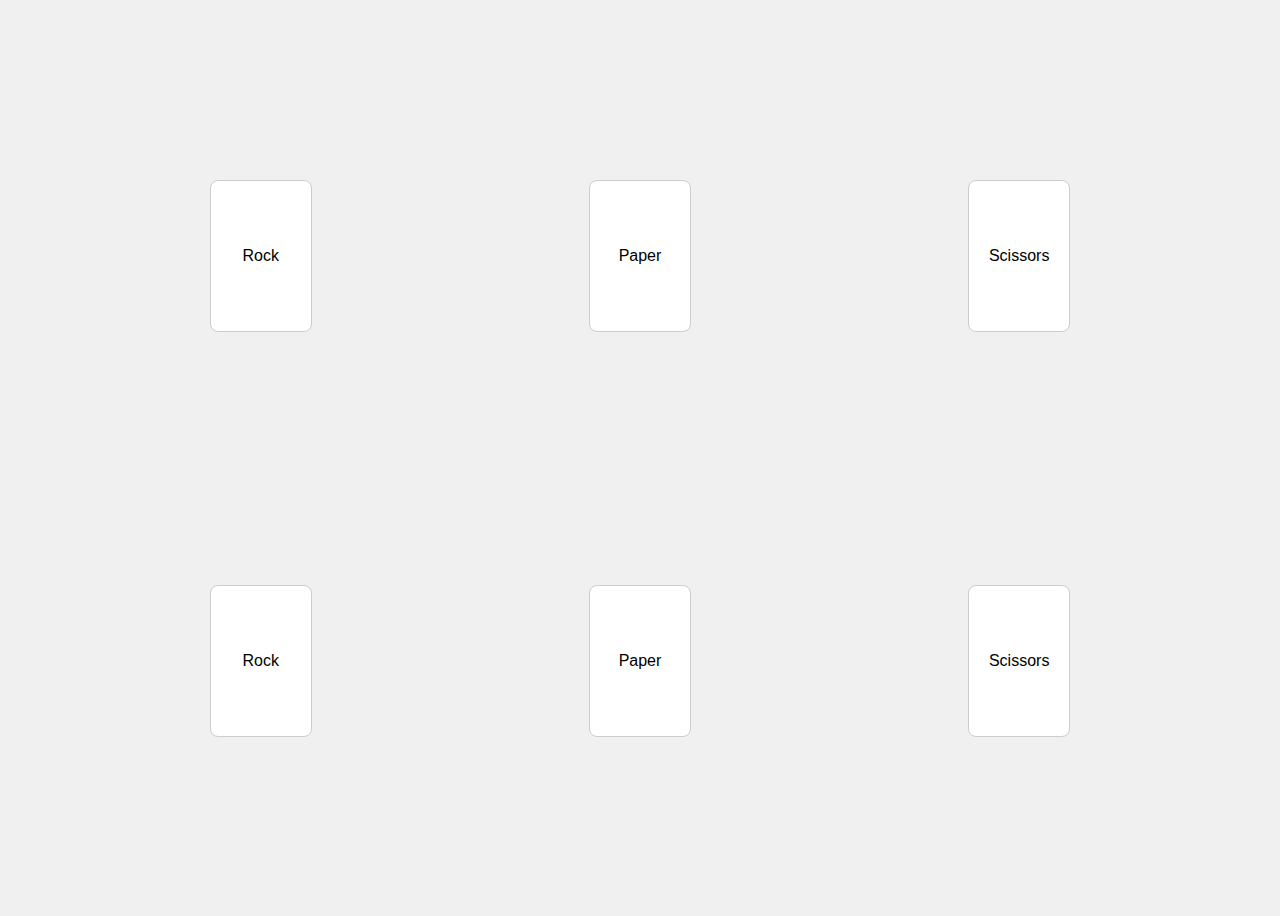
==== index.html @ 994232cb "Update and rename index.js to index.html" ====
<!DOCTYPE html>
<html lang="en">
<head>
    <meta charset="UTF-8">
    <meta name="viewport" content="width=device-width, initial-scale=1.0">
    <title>Multiplayer Stone Paper Scissors</title>
    <style>
        body {
            font-family: Arial, sans-serif;
            display: flex;
            justify-content: center;
            align-items: center;
            height: 100vh;
            background-color: #f0f0f0;
        }
        .container {
            display: flex;
            height: 90%;
            width: 90%;
            flex-direction: column;
            justify-content: space-around;
            align-items: center;
        }
        .player {
            width: 100%;
            height: 50%;
            display: flex;
            justify-content: center;
            align-items: center;
        }
        .top-player {
            justify-content: flex-start;
        }
        .bottom-player {
            justify-content: flex-end;
        }
        .card-container {
            width: 100%;
            display: flex;
            justify-content: space-around;
        }
        .card {
            width: 100px;
            height: 150px;
            background-color: #fff;
            border: 1px solid #ccc;
            border-radius: 8px;
            display: flex;
            justify-content: center;
            align-items: center;
            cursor: pointer;
        }
        .result {
            font-size: 24px;
            font-weight: bold;
            text-align: center;
        }
        .score {
            font-size: 36px;
            font-weight: bold;
            text-align: center;
        }
    </style>
</head>
<body>
    <div class="container">
    <div class="result" id="result1"></div>
        <div class="player top-player" id="player1">
            <div class="card-container">
                <div class="card" onclick="selectCard('rock', 'player1')">Rock</div>
                <div class="card" onclick="selectCard('paper', 'player1')">Paper</div>
                <div class="card" onclick="selectCard('scissors', 'player1')">Scissors</div>
            </div>
        </div>
        
        <div class="score" id="score"></div>
     
        <div class="player bottom-player" id="player2">
            <div class="card-container">
                <div class="card" onclick="selectCard('rock', 'player2')">Rock</div>
                <div class="card" onclick="selectCard('paper', 'player2')">Paper</div>
                <div class="card" onclick="selectCard('scissors', 'player2')">Scissors</div>
            </div>
        </div>
           <div class="result" id="result2"></div>
    </div>

    <script>
        let player1Selection = null;
        let player2Selection = null;
        let round = 1;
        let player1Score = 0;
        let player2Score = 0;

        function selectCard(card, player) {
            if (player === 'player1') {
                player1Selection = card;
                document.getElementById('result1').innerText = card;
            } else if (player === 'player2') {
                player2Selection = card;
                document.getElementById('result2').innerText = card;
            }

            if (player1Selection && player2Selection) {
                determineWinner();
            }
        }

        function determineWinner() {
            let result = '';
            if (player1Selection === player2Selection) {
                result = 'It\'s a tie!';
            } else if (
                (player1Selection === 'rock' && player2Selection === 'scissors') ||
                (player1Selection === 'paper' && player2Selection === 'rock') ||
                (player1Selection === 'scissors' && player2Selection === 'paper')
            ) {
                result = 'Player 1 wins!';
                player1Score++;
            } else {
                result = 'Player 2 wins!';
                player2Score++;
            }

            document.getElementById('result1').innerText = result;
            document.getElementById('result2').innerText = result;

            // Display round score
            document.getElementById('score').innerText = 'Round ' + round + '\n' + ' Score: ' + player1Score + ' - ' + player2Score;

            // Reset selections
            player1Selection = null;
            player2Selection = null;

            // Move to the next round or end the game
            round++;
            if (round > 6) {
                endGame();
            }
        }

        function endGame() {
            // Display final winner
            let finalResult = '';
            if (player1Score === player2Score) {
                finalResult = 'It\'s a tie!';
            } else if (player1Score > player2Score) {
                finalResult = 'Player 1 wins!';
            } else {
                finalResult = 'Player 2 wins!';
            }
            document.getElementById('result1').innerText = finalResult;
            document.getElementById('result2').innerText = finalResult;

            // Disable card selection
            let cards = document.querySelectorAll('.card');
            cards.forEach(card => {
                card.style.pointerEvents = 'none';
            });
        }
    </script>
</body>
</html>
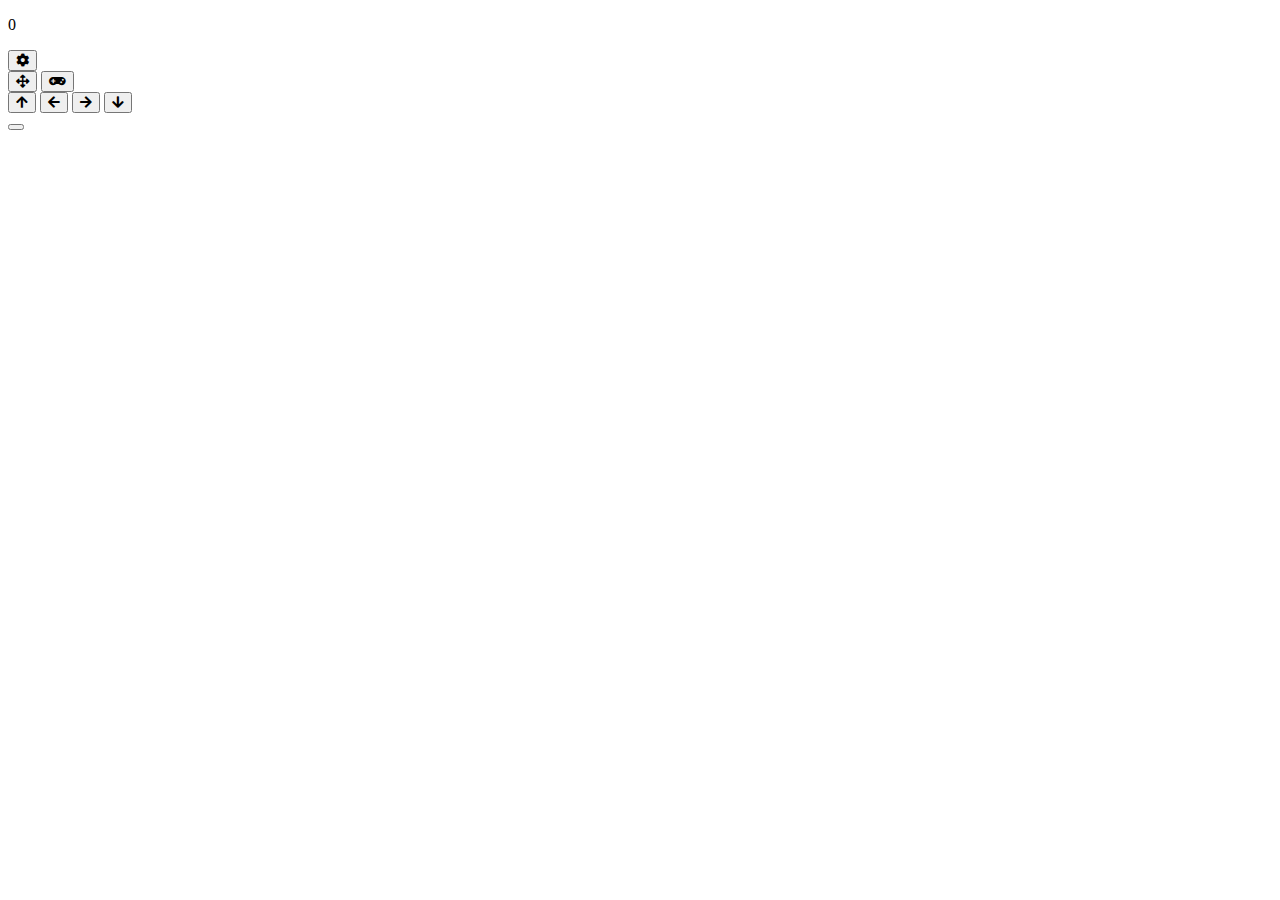
==== commit 5d391cc9: "Update index.html" ====
--- a/index.html
+++ b/index.html
@@ -1,163 +1,54 @@
 <!DOCTYPE html>
 <html lang="en">
 <head>
-    <meta charset="UTF-8">
-    <meta name="viewport" content="width=device-width, initial-scale=1.0">
-    <title>Multiplayer Stone Paper Scissors</title>
-    <style>
-        body {
-            font-family: Arial, sans-serif;
-            display: flex;
-            justify-content: center;
-            align-items: center;
-            height: 100vh;
-            background-color: #f0f0f0;
-        }
-        .container {
-            display: flex;
-            height: 90%;
-            width: 90%;
-            flex-direction: column;
-            justify-content: space-around;
-            align-items: center;
-        }
-        .player {
-            width: 100%;
-            height: 50%;
-            display: flex;
-            justify-content: center;
-            align-items: center;
-        }
-        .top-player {
-            justify-content: flex-start;
-        }
-        .bottom-player {
-            justify-content: flex-end;
-        }
-        .card-container {
-            width: 100%;
-            display: flex;
-            justify-content: space-around;
-        }
-        .card {
-            width: 100px;
-            height: 150px;
-            background-color: #fff;
-            border: 1px solid #ccc;
-            border-radius: 8px;
-            display: flex;
-            justify-content: center;
-            align-items: center;
-            cursor: pointer;
-        }
-        .result {
-            font-size: 24px;
-            font-weight: bold;
-            text-align: center;
-        }
-        .score {
-            font-size: 36px;
-            font-weight: bold;
-            text-align: center;
-        }
-    </style>
+<meta charset="utf-8"/>
+<meta content="width=device-width, initial-scale=1.0" name="viewport"/>
+<link href="https://fonts.googleapis.com/css2?family=Orbitron:wght@700&amp;display=swap" rel="stylesheet"/>
+<link href="https://cdnjs.cloudflare.com/ajax/libs/font-awesome/5.15.4/css/all.min.css" rel="stylesheet"/>
+<title>Snake Game</title>
 </head>
 <body>
-    <div class="container">
-    <div class="result" id="result1"></div>
-        <div class="player top-player" id="player1">
-            <div class="card-container">
-                <div class="card" onclick="selectCard('rock', 'player1')">Rock</div>
-                <div class="card" onclick="selectCard('paper', 'player1')">Paper</div>
-                <div class="card" onclick="selectCard('scissors', 'player1')">Scissors</div>
-            </div>
-        </div>
-        
-        <div class="score" id="score"></div>
-     
-        <div class="player bottom-player" id="player2">
-            <div class="card-container">
-                <div class="card" onclick="selectCard('rock', 'player2')">Rock</div>
-                <div class="card" onclick="selectCard('paper', 'player2')">Paper</div>
-                <div class="card" onclick="selectCard('scissors', 'player2')">Scissors</div>
-            </div>
-        </div>
-           <div class="result" id="result2"></div>
-    </div>
-
-    <script>
-        let player1Selection = null;
-        let player2Selection = null;
-        let round = 1;
-        let player1Score = 0;
-        let player2Score = 0;
-
-        function selectCard(card, player) {
-            if (player === 'player1') {
-                player1Selection = card;
-                document.getElementById('result1').innerText = card;
-            } else if (player === 'player2') {
-                player2Selection = card;
-                document.getElementById('result2').innerText = card;
-            }
-
-            if (player1Selection && player2Selection) {
-                determineWinner();
-            }
-        }
-
-        function determineWinner() {
-            let result = '';
-            if (player1Selection === player2Selection) {
-                result = 'It\'s a tie!';
-            } else if (
-                (player1Selection === 'rock' && player2Selection === 'scissors') ||
-                (player1Selection === 'paper' && player2Selection === 'rock') ||
-                (player1Selection === 'scissors' && player2Selection === 'paper')
-            ) {
-                result = 'Player 1 wins!';
-                player1Score++;
-            } else {
-                result = 'Player 2 wins!';
-                player2Score++;
-            }
-
-            document.getElementById('result1').innerText = result;
-            document.getElementById('result2').innerText = result;
-
-            // Display round score
-            document.getElementById('score').innerText = 'Round ' + round + '\n' + ' Score: ' + player1Score + ' - ' + player2Score;
-
-            // Reset selections
-            player1Selection = null;
-            player2Selection = null;
-
-            // Move to the next round or end the game
-            round++;
-            if (round > 6) {
-                endGame();
-            }
-        }
-
-        function endGame() {
-            // Display final winner
-            let finalResult = '';
-            if (player1Score === player2Score) {
-                finalResult = 'It\'s a tie!';
-            } else if (player1Score > player2Score) {
-                finalResult = 'Player 1 wins!';
-            } else {
-                finalResult = 'Player 2 wins!';
-            }
-            document.getElementById('result1').innerText = finalResult;
-            document.getElementById('result2').innerText = finalResult;
-
-            // Disable card selection
-            let cards = document.querySelectorAll('.card');
-            cards.forEach(card => {
-                card.style.pointerEvents = 'none';
-            });
-        }
-    </script>
+<p id="score">0</p>
+<div id="game-container">
+<div class="snake" id="snake"></div>
+</div>
+<div id="control-place">
+<button id="mainBtn">
+<i class="fas fa-cog"></i> <!-- Settings icon -->
+</button>
+<button id="pause-btn" style="display: none;">
+<i class="fas fa-pause"></i> <!-- Pause icon -->
+</button>
+<div id="tableDrawer">
+<button class="drawerBtn" id="arrowBtn">
+<i class="fas fa-arrows-alt"></i> <!-- Four directional arrows icon -->
+</button>
+<button class="drawerBtn" id="joystickBtn">
+<i class="fas fa-gamepad"></i> <!-- Joystick icon -->
+</button>
+</div>
+<div class="control-container" id="controls">
+<!-- Controls will be inserted here dynamically -->
+<div id="arrowControls">
+<button class="arrow-btn" id="upArrow">
+<i class="fas fa-arrow-up"></i>
+</button>
+<button class="arrow-btn" id="leftArrow">
+<i class="fas fa-arrow-left"></i>
+</button>
+<button class="arrow-btn" id="rightArrow">
+<i class="fas fa-arrow-right"></i>
+</button>
+<button class="arrow-btn" id="downArrow">
+<i class="fas fa-arrow-down"></i>
+</button>
+</div>
+<div class="joystick" id="joystick">
+<div class="joystick-inner" id="joystickInner">
+<button class="joystick-ball" id="joystickBall"></button>
+</div>
+</div>
+</div>
+</div>
 </body>
 </html>
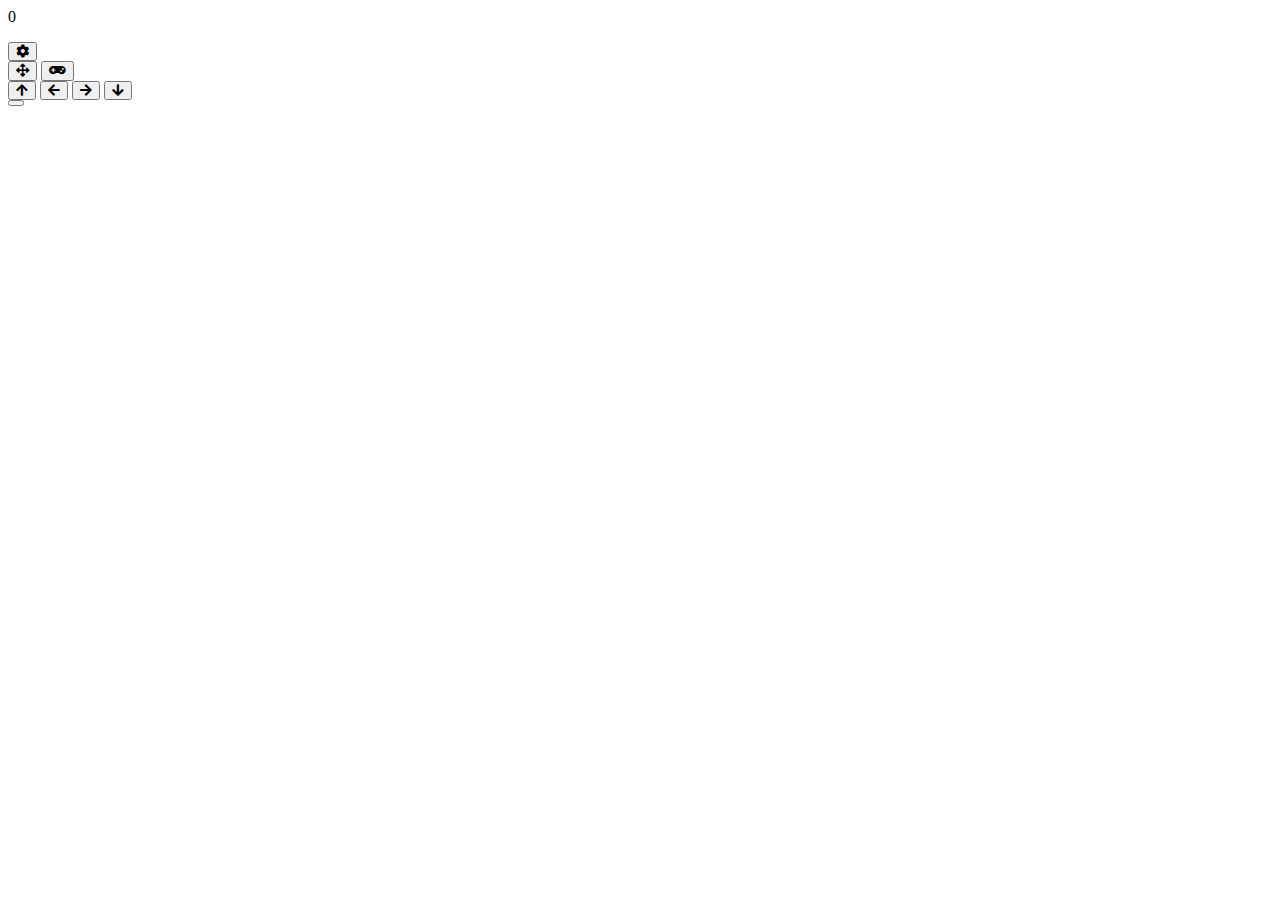
==== commit 4bc72df2: "Update index.html" ====
--- a/index.html
+++ b/index.html
@@ -1,54 +1,61 @@
+<meta name='viewport' content='width=device-width, initial-scale=1' />
 <!DOCTYPE html>
 <html lang="en">
+
 <head>
-<meta charset="utf-8"/>
-<meta content="width=device-width, initial-scale=1.0" name="viewport"/>
-<link href="https://fonts.googleapis.com/css2?family=Orbitron:wght@700&amp;display=swap" rel="stylesheet"/>
-<link href="https://cdnjs.cloudflare.com/ajax/libs/font-awesome/5.15.4/css/all.min.css" rel="stylesheet"/>
-<title>Snake Game</title>
+    <meta charset="utf-8" />
+    <meta content="width=device-width, initial-scale=1.0" name="viewport" />
+    <link href="https://fonts.googleapis.com/css2?family=Orbitron:wght@700&amp;display=swap" rel="stylesheet" />
+    <link href="https://cdnjs.cloudflare.com/ajax/libs/font-awesome/5.15.4/css/all.min.css" rel="stylesheet" />
+    <link rel="stylesheet" href="style.css">
+    <title>Snake Game</title>
 </head>
+
 <body>
-<p id="score">0</p>
-<div id="game-container">
-<div class="snake" id="snake"></div>
-</div>
-<div id="control-place">
-<button id="mainBtn">
-<i class="fas fa-cog"></i> <!-- Settings icon -->
-</button>
-<button id="pause-btn" style="display: none;">
-<i class="fas fa-pause"></i> <!-- Pause icon -->
-</button>
-<div id="tableDrawer">
-<button class="drawerBtn" id="arrowBtn">
-<i class="fas fa-arrows-alt"></i> <!-- Four directional arrows icon -->
-</button>
-<button class="drawerBtn" id="joystickBtn">
-<i class="fas fa-gamepad"></i> <!-- Joystick icon -->
-</button>
-</div>
-<div class="control-container" id="controls">
-<!-- Controls will be inserted here dynamically -->
-<div id="arrowControls">
-<button class="arrow-btn" id="upArrow">
-<i class="fas fa-arrow-up"></i>
-</button>
-<button class="arrow-btn" id="leftArrow">
-<i class="fas fa-arrow-left"></i>
-</button>
-<button class="arrow-btn" id="rightArrow">
-<i class="fas fa-arrow-right"></i>
-</button>
-<button class="arrow-btn" id="downArrow">
-<i class="fas fa-arrow-down"></i>
-</button>
-</div>
-<div class="joystick" id="joystick">
-<div class="joystick-inner" id="joystickInner">
-<button class="joystick-ball" id="joystickBall"></button>
-</div>
-</div>
-</div>
-</div>
+    <p id="score">0</p>
+    <div id="game-container">
+        <div class="snake" id="snake"></div>
+    </div>
+    <div id="button-place">
+        <button id="mainBtn">
+            <i class="fas fa-cog"></i> <!-- Settings icon -->
+        </button>
+        <button id="pause-btn" style="display: none;">
+            <i class="fas fa-pause"></i> <!-- Pause icon -->
+        </button>
+        <div id="tableDrawer">
+            <button class="drawerBtn" id="arrowBtn">
+                <i class="fas fa-arrows-alt"></i> <!-- Four directional arrows icon -->
+            </button>
+            <button class="drawerBtn" id="joystickBtn">
+                <i class="fas fa-gamepad"></i> <!-- Joystick icon -->
+            </button>
+        </div>
+    </div>
+    <div id="control-place">
+        <!-- Controls will be inserted here dynamically -->
+        <div id="arrowControls">
+            <button class="arrow-btn" id="upArrow">
+                <i class="fas fa-arrow-up"></i>
+            </button>
+            <button class="arrow-btn" id="leftArrow">
+                <i class="fas fa-arrow-left"></i>
+            </button>
+            <button class="arrow-btn" id="rightArrow">
+                <i class="fas fa-arrow-right"></i>
+            </button>
+            <button class="arrow-btn" id="downArrow">
+                <i class="fas fa-arrow-down"></i>
+            </button>
+        </div>
+        <div class="joystick" id="joystick">
+            <div class="joystick-inner" id="joystickInner">
+                <button class="joystick-ball" id="joystickBall"></button>
+            </div>
+        </div>
+    </div>
+
 </body>
+<script src="script.js"></script>
+
 </html>
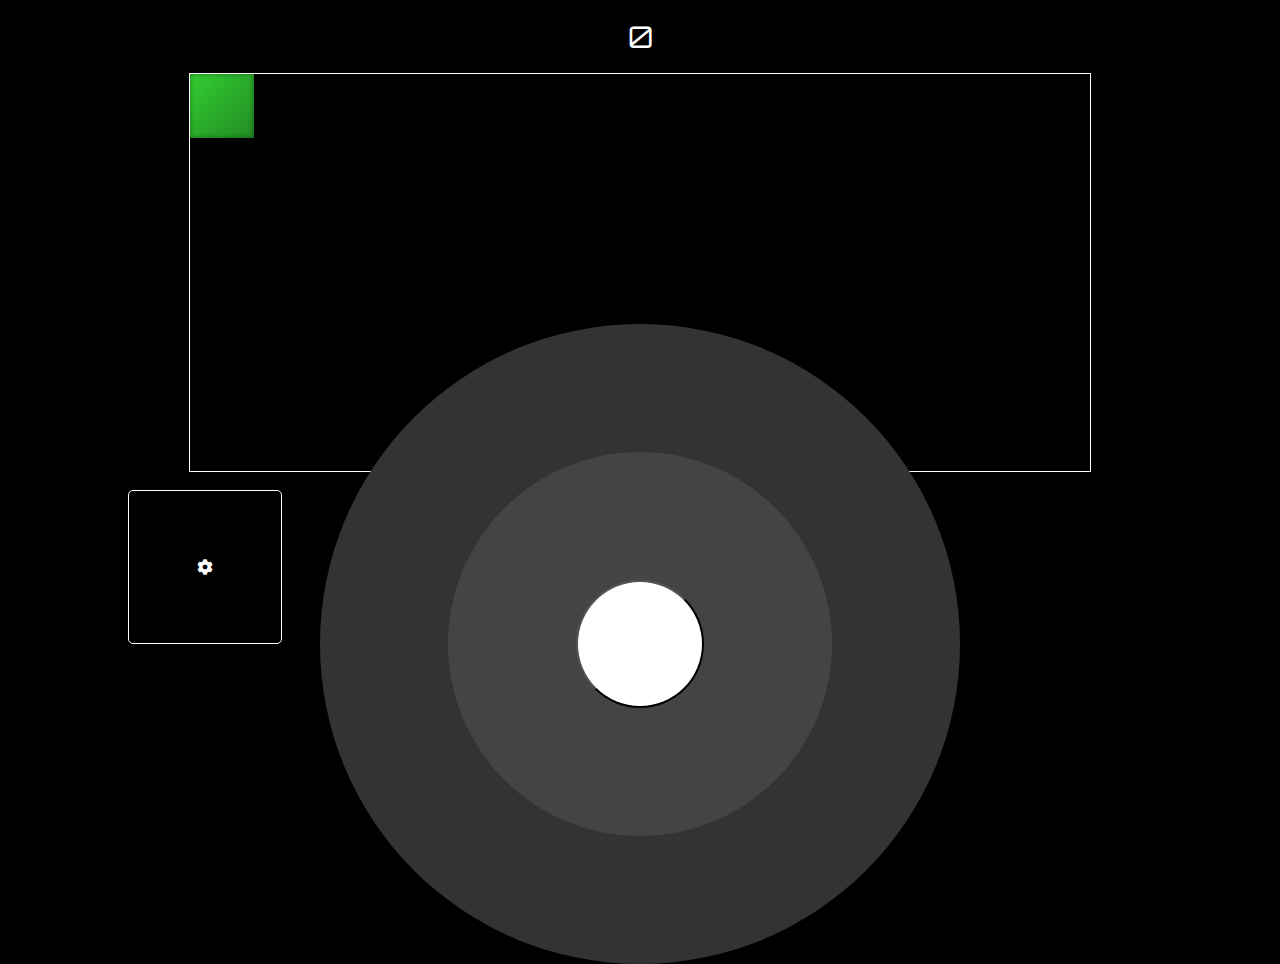
==== commit e572db45: "Add files via upload" ====
--- a/index.html
+++ b/index.html
@@ -54,8 +54,23 @@
             </div>
         </div>
     </div>
+    <div id="game-over-modal" class="modal">
+        <div class="modal-content">
+            <h2>Game Over!</h2>
+            <div id="snake-dead-container">
+                <div id="dead-snake"></div>
+                <div id="stars">
+                    <div class="star"></div>
+                    <div class="star"></div>
+                    <div class="star"></div>
+                </div>
+            </div>
+            <p>Your score: <span id="final-score"></span></p>
+            <button id="restart-btn" onclick="restartGame()">Restart</button>
+        </div>
+    </div>
 
 </body>
 <script src="script.js"></script>
 
-</html>
+</html>--- a/style.css
+++ b/style.css
@@ -0,0 +1,505 @@
+body {
+  height: 100vh;
+  margin: 0;
+  display: flex;
+  flex-direction: column;
+  align-items: center;
+  justify-content: center;
+  font-family: Arial, sans-serif;
+  background-color: black;
+  overflow: hidden;
+  position: relative;
+  background-image: url('./body.jpg');
+  background-size: cover;
+  background-position: center;
+}
+
+#game-container {
+  position: relative;
+  width: 80vw;
+  height: 80vw;
+  max-width: 100vh;
+  max-height: 100vh;
+  border-radius: 0px;
+  border: 0.5px solid white;
+  overflow: hidden;
+  margin: 0 auto;
+  background-color: black;
+  background-image: url('game-container.jpg');
+  background-size: cover;
+  background-position: center;
+}
+
+.snake-head {
+  background: linear-gradient(135deg, #2e8b57, #006400);
+  /* Deeper green with more natural gradient */
+  border-radius: 50%;
+  /* Keep it round */
+  width: 5vw;
+  /* Fixed size */
+  height: 5vw;
+  /* Fixed size */
+  position: absolute;
+  top: 0;
+  left: 0;
+  box-shadow: 0px 0px 5px rgba(0, 0, 0, 0.7), inset 0px 0px 3px rgba(0, 0, 0, 0.5);
+  /* Enhanced shadow for depth */
+  border-radius: 30%;
+  background-image: radial-gradient(circle, rgba(0, 0, 0, 0.5) 25%, rgba(0, 0, 0, 0) 60%);
+  /* Darker center for depth */
+}
+
+.snake-head:before {
+  content: '';
+  position: absolute;
+  top: 4px;
+  /* Adjusted for positioning */
+  left: 5px;
+  /* Adjusted for positioning */
+  width: 5px;
+  /* Smaller eye for 20px head */
+  height: 5px;
+  /* Smaller eye for 20px head */
+  background-color: white;
+  border-radius: 50%;
+  /* Mimicking an eye */
+  box-shadow: 1px 1px 3px rgba(0, 0, 0, 0.4);
+  /* Smaller shadow */
+}
+
+.snake-head:after {
+  content: '';
+  position: absolute;
+  top: 4px;
+  /* Adjusted for positioning */
+  left: 7px;
+  /* Adjusted for positioning */
+  width: 3px;
+  /* Smaller pupil for 20px head */
+  height: 3px;
+  /* Smaller pupil for 20px head */
+  background-color: black;
+  border-radius: 50%;
+  /* Small pupil */
+}
+
+.snake {
+  background: linear-gradient(135deg, #32CD32, #228B22);
+  /* Gradient for the body (snake green) */
+  width: 5vw;
+  height: 5vw;
+  position: absolute;
+  box-shadow: inset 0px 0px 5px rgba(0, 0, 0, 0.4);
+  /* Adding depth */
+}
+
+.snake.transparent {
+  opacity: 0.5;
+}
+
+.snake-tail {
+  background: linear-gradient(135deg, #228B22, #006400);
+  /* Gradient for the tail (darker green) */
+  width: 5vw;
+  height: 5vw;
+  position: absolute;
+  clip-path: polygon(0% 0%, 100% 50%, 0% 100%);
+  /* Slightly tapered tail */
+  transform-origin: center;
+  border-radius: 3px;
+}
+
+.food {
+  width: 5vw;
+  height: 5vw;
+  position: absolute;
+  border-radius: 50%;
+  background-color: red;
+}
+
+.heart-food {
+  width: 5vw;
+  height: 5vw;
+  position: absolute;
+  clip-path: polygon(50% 0%, 0% 35%, 50% 100%, 100% 35%);
+  background-color: blue;
+}
+
+#score {
+  font-size: 30px;
+  color: #fff;
+  font-family: 'Orbitron', sans-serif;
+  margin-bottom: 2vh;
+  margin-top: 2vh;
+}
+
+
+.blink-border {
+  animation: blinkBorder 1s linear 0s infinite;
+}
+
+#button-place {
+  display: flex;
+  justify-content: space-between;
+  /* Space between buttons */
+  align-items: center;
+  /* Center vertically */
+  position: relative;
+  width: 80vw;
+  /* Adjust width as needed */
+  height: auto;
+  /* Adjust height as needed */
+  margin-top: 2vh;
+  padding: 0 20px;
+  /* Add padding for spacing inside the container */
+}
+
+#mainBtn {
+  width: 12vw;
+  height: 12vw;
+  background-color: black;
+  color: white;
+  border: 0.5px solid white;
+  border-radius: 5px;
+  font-size: 16px;
+  cursor: pointer;
+  display: flex;
+  justify-content: center;
+  align-items: center;
+}
+
+#pause-btn {
+  width: 12vw;
+  height: 12vw;
+  background-color: black;
+  color: white;
+  border: 0.5px solid white;
+  border-radius: 5px;
+  font-size: 16px;
+  cursor: pointer;
+  display: flex;
+  justify-content: center;
+  align-items: center;
+  pointer-events: auto;
+  z-index: 10;
+}
+
+
+#pause-btn:hover {
+  background-color: #555555;
+}
+
+@keyframes blinkBorder {
+  0% {
+    border-color: white;
+  }
+
+  50% {
+    border-color: red;
+    /* Color of the border when it blinks */
+  }
+
+  100% {
+    border-color: white;
+  }
+}
+
+#mainBtn i {
+  transition: transform 0.5s ease;
+  /* Add smooth rotation effect */
+}
+
+.rotate-icon {
+  transform: rotate(90deg);
+  /* Rotate the icon */
+}
+
+#tableDrawer {
+  position: absolute;
+  top: 0;
+  left: 17vw;
+  /* Positioned relative to the Main button */
+  height: 12vw;
+  width: 0px;
+  /* Initially closed */
+  display: flex;
+  background-color: #f4f4f4;
+  border-radius: 5px;
+  overflow: hidden;
+  /* Hide overflowing elements when closed */
+  transition: width 0.5s ease-in-out;
+  /* Smooth opening/closing */
+  z-index: 1;
+}
+
+.drawerBtn {
+  flex: 1;
+  width: 12vw;
+  background-color: black;
+  color: white;
+  border: none;
+  font-size: 14px;
+  cursor: pointer;
+  text-align: center;
+  border: 0.5px solid white;
+  display: flex;
+  justify-content: center;
+  align-items: center;
+}
+
+#control-place {
+  display: flex;
+  justify-content: center;
+  align-items: center;
+  width: 100%;
+  height: auto;
+  flex-grow: 1;
+  position: relative;
+  margin-bottom: 20vw;
+}
+
+#joystick {
+  width: 50vw;
+  height: 50vw;
+  background-color: #333;
+  border-radius: 50%;
+  position: absolute;
+  left: 50%;
+  transform: translateX(-50%);
+  /* Center horizontally */
+  box-shadow: 0 4px 10px rgba(0, 0, 0, 0.2);
+  display: flex;
+  justify-content: center;
+  align-items: center;
+}
+
+.joystick-inner {
+  width: 30vw;
+  height: 30vw;
+  background-color: #444;
+  border-radius: 50%;
+  position: absolute;
+  display: flex;
+  justify-content: center;
+  align-items: center;
+  cursor: pointer;
+}
+
+.joystick-ball {
+  width: 10vw;
+  height: 10vw;
+  background-color: #fff;
+  border-radius: 50%;
+  position: absolute;
+  transition: all 0.1s ease;
+  display: flex;
+  justify-content: center;
+  align-items: center;
+}
+
+#arrowControls {
+  display: grid;
+  grid-template-columns: repeat(3, 24vw);
+  /* Keep the grid layout */
+  grid-template-rows: 24vw 24vw 24vw;
+  /* Keep the grid layout */
+  justify-items: center;
+  align-items: center;
+  position: absolute;
+  left: 50%;
+  transform: translateX(-50%);
+  /* Center horizontally */
+}
+
+#arrowControls button {
+  font-size: 24px;
+  width: 20vw;
+  height: 20vw;
+  background-color: black;
+  color: white;
+  border: 0.5px solid white;
+  border-radius: 5px;
+  cursor: pointer;
+  display: flex;
+  justify-content: center;
+  align-items: center;
+}
+
+.arrow-btn i {
+  font-size: 28px;
+  /* Adjust size of icons */
+}
+
+#upArrow {
+  grid-row: 1;
+  grid-column: 2;
+}
+
+#downArrow {
+  grid-row: 3;
+  grid-column: 2;
+}
+
+#leftArrow {
+  grid-row: 2;
+  grid-column: 1;
+}
+
+#rightArrow {
+  grid-row: 2;
+  grid-column: 3;
+}
+
+/* Style the modal */
+.modal {
+  display: none;
+  position: fixed;
+  z-index: 1;
+  left: 0;
+  top: 0;
+  width: 100%;
+  height: 100%;
+  background-color: rgba(0, 0, 0, 0.5);
+  justify-content: center;
+  align-items: center;
+  text-align: center;
+}
+
+.modal-content {
+  background-color: #fff;
+  padding: 20px;
+  border-radius: 8px;
+  box-shadow: 0 4px 8px rgba(0, 0, 0, 0.1);
+  max-width: 400px;
+  width: 90%;
+  margin: auto;
+  display: flex;
+  flex-direction: column;
+  justify-content: center;
+  align-items: center;
+}
+
+/* Game over modal text */
+.modal h2 {
+  color: #f44336;
+  font-family: 'Arial', sans-serif;
+  font-size: 32px;
+  margin-bottom: 20px;
+}
+
+.modal p {
+  font-size: 18px;
+  margin: 20px 0;
+  color: #333;
+  font-family: 'Arial', sans-serif;
+}
+
+.modal button {
+  background-color: #4CAF50;
+  color: white;
+  border: none;
+  padding: 10px 20px;
+  font-size: 16px;
+  cursor: pointer;
+  border-radius: 5px;
+  transition: background-color 0.3s;
+}
+
+.modal button:hover {
+  background-color: #45a049;
+}
+
+/* Dead snake container */
+#snake-dead-container {
+  position: relative;
+  margin-bottom: 20px;
+  display: flex;
+  flex-direction: column;
+  justify-content: center;
+  align-items: center;
+}
+
+/* Dead snake body */
+#dead-snake {
+  width: 120px;
+  height: 30px;
+  background-color: #4CAF50;
+  /* Snake body color */
+  border-radius: 5px;
+  margin: 0 auto;
+  position: relative;
+  transform: rotate(10deg);
+  /* Rotate to give it a limp appearance */
+  box-shadow: 2px 2px 10px rgba(0, 0, 0, 0.2);
+  /* Add shadow for depth */
+}
+
+/* Snake head */
+#dead-snake:before {
+  content: '';
+  width: 40px;
+  height: 40px;
+  background-color: #4CAF50;
+  /* Snake head color */
+  border-radius: 50%;
+  position: absolute;
+  top: -20px;
+  left: 40px;
+  box-shadow: 0 0 8px rgba(0, 0, 0, 0.3);
+  /* Add shadow to head */
+  transform: rotate(45deg);
+  /* Tilt the head to add a "died" look */
+}
+
+/* Stars floating above the snake */
+#stars {
+  position: absolute;
+  top: -30px;
+  /* Position stars above the snake */
+  left: 50%;
+  transform: translateX(-50%);
+  display: flex;
+  justify-content: space-evenly;
+  width: 100%;
+}
+
+.star {
+  width: 10px;
+  height: 10px;
+  background-color: #FFEB3B;
+  /* Yellow star color */
+  border-radius: 50%;
+  animation: star-animation 1.5s infinite;
+  opacity: 0.7;
+  /* Slightly faded for a softer look */
+}
+
+.star:nth-child(1) {
+  animation-delay: 0s;
+}
+
+.star:nth-child(2) {
+  animation-delay: 0.2s;
+}
+
+.star:nth-child(3) {
+  animation-delay: 0.4s;
+}
+
+/* Star animation (floating up and down) */
+@keyframes star-animation {
+  0% {
+    transform: translateY(0) scale(1);
+    opacity: 1;
+  }
+
+  50% {
+    transform: translateY(-10px) scale(1.2);
+    opacity: 0.6;
+  }
+
+  100% {
+    transform: translateY(0) scale(1);
+    opacity: 1;
+  }
+}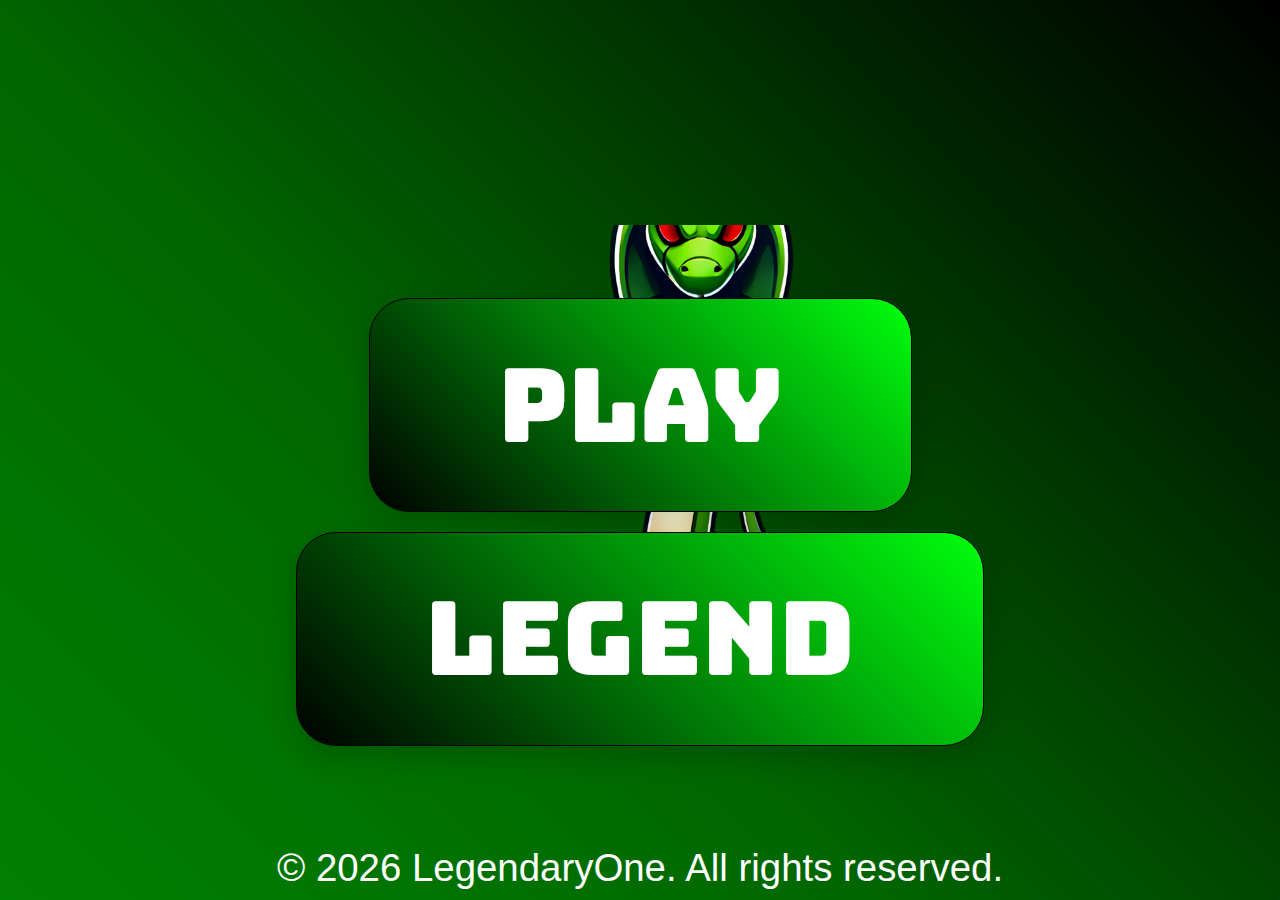
==== commit 74905e2f: "Add files via upload" ====
--- a/index.html
+++ b/index.html
@@ -1,76 +1,186 @@
-<meta name='viewport' content='width=device-width, initial-scale=1' />
 <!DOCTYPE html>
 <html lang="en">
 
 <head>
-    <meta charset="utf-8" />
-    <meta content="width=device-width, initial-scale=1.0" name="viewport" />
-    <link href="https://fonts.googleapis.com/css2?family=Orbitron:wght@700&amp;display=swap" rel="stylesheet" />
-    <link href="https://cdnjs.cloudflare.com/ajax/libs/font-awesome/5.15.4/css/all.min.css" rel="stylesheet" />
-    <link rel="stylesheet" href="style.css">
-    <title>Snake Game</title>
+    <meta charset="UTF-8">
+    <meta name="viewport" content="width=device-width, initial-scale=1.0">
+    <title>Main Menu with Snake Effect</title>
+    <link href="https://fonts.googleapis.com/css2?family=Bungee&display=swap" rel="stylesheet">
+
+    <style>
+        /* General reset */
+        * {
+            margin: 0;
+            padding: 0;
+            box-sizing: border-box;
+        }
+
+        body {
+            background: linear-gradient(45deg, rgba(0, 128, 0, 1) 0%, rgba(0, 102, 0, 1) 40%, rgba(0, 51, 0, 1) 70%, rgba(0, 0, 0, 1) 100%);
+            display: flex;
+            justify-content: center;
+            align-items: center;
+            height: 100vh;
+            overflow: hidden;
+            flex-direction: column;
+            position: relative;
+        }
+
+        /* Main menu container */
+        #main-menu {
+            display: flex;
+            flex-direction: column;
+            align-items: center;
+            position: relative;
+            z-index: 1;
+            top: 8%;
+        }
+
+        /* Image behind the buttons */
+        #background-image {
+            position: absolute;
+            height: 50%;
+            width: 50%;
+            margin-left: 12%;
+            background-image: url('snake.png');
+            background-size: cover;
+            background-position: center;
+            z-index: -1;
+        }
+
+        /* Menu buttons */
+        #main-menu button {
+            font-family: 'Bungee', sans-serif;
+            background: linear-gradient(45deg, #000000, #00ff0d);
+            color: white;
+            border: none;
+            padding: 3vw 10vw;
+            font-size: 8vw;
+            border: 1px solid black;
+            border-radius: 40px;
+            cursor: pointer;
+            transition: all 0.3s ease;
+            box-shadow: 0px 10px 30px rgba(0, 0, 0, 0.2);
+            transform: translateY(0);
+            margin: 10px 0;
+        }
+
+        /* Remove spacing between elements */
+        .menu-group {
+            display: flex;
+            flex-direction: column;
+            align-items: center;
+        }
+
+        .menu-group button {
+            margin: 0;
+        }
+
+        /* Hover effect */
+        #main-menu button:hover {
+            background: linear-gradient(45deg, #00ff0d, #000000);
+            transform: translateY(-8px);
+            box-shadow: 0px 20px 40px rgba(0, 0, 0, 0.3);
+        }
+
+        /* 3D Hover Effect */
+        #main-menu button:active {
+            transform: translateY(4px);
+            box-shadow: 0px 5px 15px rgba(0, 0, 0, 0.1);
+        }
+
+        /* Background Music */
+        audio {
+            display: none;
+        }
+
+        #footer {
+            position: absolute;
+            bottom: 10px;
+            /* Distance from the bottom */
+            width: 100%;
+            text-align: center;
+            color: #fff;
+            font-family: 'Poppins', sans-serif;
+            font-size: 3vw;
+            z-index: 1;
+        }
+
+        #footer p {
+            margin: 0;
+        }
+    </style>
 </head>
 
 <body>
-    <p id="score">0</p>
-    <div id="game-container">
-        <div class="snake" id="snake"></div>
-    </div>
-    <div id="button-place">
-        <button id="mainBtn">
-            <i class="fas fa-cog"></i> <!-- Settings icon -->
-        </button>
-        <button id="pause-btn" style="display: none;">
-            <i class="fas fa-pause"></i> <!-- Pause icon -->
-        </button>
-        <div id="tableDrawer">
-            <button class="drawerBtn" id="arrowBtn">
-                <i class="fas fa-arrows-alt"></i> <!-- Four directional arrows icon -->
-            </button>
-            <button class="drawerBtn" id="joystickBtn">
-                <i class="fas fa-gamepad"></i> <!-- Joystick icon -->
-            </button>
+
+    <!-- Background Image -->
+    <div id="background-image"></div>
+    <div id="main-menu">
+        <!-- Play Game Button Group -->
+        <div class="menu-group">
+            <button onclick="window.location.href='game.html'">Play</button>
         </div>
-    </div>
-    <div id="control-place">
-        <!-- Controls will be inserted here dynamically -->
-        <div id="arrowControls">
-            <button class="arrow-btn" id="upArrow">
-                <i class="fas fa-arrow-up"></i>
-            </button>
-            <button class="arrow-btn" id="leftArrow">
-                <i class="fas fa-arrow-left"></i>
-            </button>
-            <button class="arrow-btn" id="rightArrow">
-                <i class="fas fa-arrow-right"></i>
-            </button>
-            <button class="arrow-btn" id="downArrow">
-                <i class="fas fa-arrow-down"></i>
-            </button>
-        </div>
-        <div class="joystick" id="joystick">
-            <div class="joystick-inner" id="joystickInner">
-                <button class="joystick-ball" id="joystickBall"></button>
-            </div>
-        </div>
-    </div>
-    <div id="game-over-modal" class="modal">
-        <div class="modal-content">
-            <h2>Game Over!</h2>
-            <div id="snake-dead-container">
-                <div id="dead-snake"></div>
-                <div id="stars">
-                    <div class="star"></div>
-                    <div class="star"></div>
-                    <div class="star"></div>
-                </div>
-            </div>
-            <p>Your score: <span id="final-score"></span></p>
-            <button id="restart-btn" onclick="restartGame()">Restart</button>
+        <!-- High Scores Button Group -->
+        <div class="menu-group">
+            <button onclick="window.location.href='highscores.html'">Legend</button>
         </div>
     </div>
 
+    <!-- Background Music Audio Element -->
+    <audio id="background-music" autoplay loop muted>
+        <source src="theme.mp3" type="audio/mp3">
+        Your browser does not support the audio element.
+    </audio>
+    <div id="footer">
+        <p>&#169; <span id="year"></span> LegendaryOne. All rights reserved.</p>
+    </div>
+
+    <script>
+        // Set up Web Audio API to ensure autoplay works on page load
+        const audio = document.getElementById('background-music');
+        const audioContext = new (window.AudioContext || window.webkitAudioContext)();
+        const analyser = audioContext.createAnalyser();
+        const source = audioContext.createMediaElementSource(audio);
+        const yearElement = document.getElementById("year");
+        source.connect(analyser);
+        analyser.connect(audioContext.destination);
+
+        analyser.fftSize = 256; // Set the FFT size (frequency data resolution)
+        const bufferLength = analyser.frequencyBinCount;
+        const dataArray = new Uint8Array(bufferLength);
+
+        // Function to start audio when page loads
+        window.onload = function () {
+            // Set the current year dynamically
+            const currentYear = new Date().getFullYear();
+            yearElement.textContent = currentYear;
+            audio.play();
+            audioContext.resume(); // Ensure the audio context is resumed on load
+            audio.muted = false; // Unmute the audio after the page loads
+            updateBackground(); // Start the background animation
+        };
+
+        // Function to update the background image based on the audio data
+        function updateBackground() {
+            analyser.getByteFrequencyData(dataArray);
+
+            let sum = 0;
+            for (let i = 0; i < bufferLength; i++) {
+                sum += dataArray[i];
+            }
+            const average = sum / bufferLength;
+
+            // Map the average frequency to an effect on the background image
+            const scale = 1 + (average / 160) * 1; // Scale the background image
+
+            const backgroundImage = document.getElementById('background-image');
+            backgroundImage.style.transform = `scale(${scale})`;
+
+            requestAnimationFrame(updateBackground);
+        }
+
+    </script>
 </body>
-<script src="script.js"></script>
 
 </html>